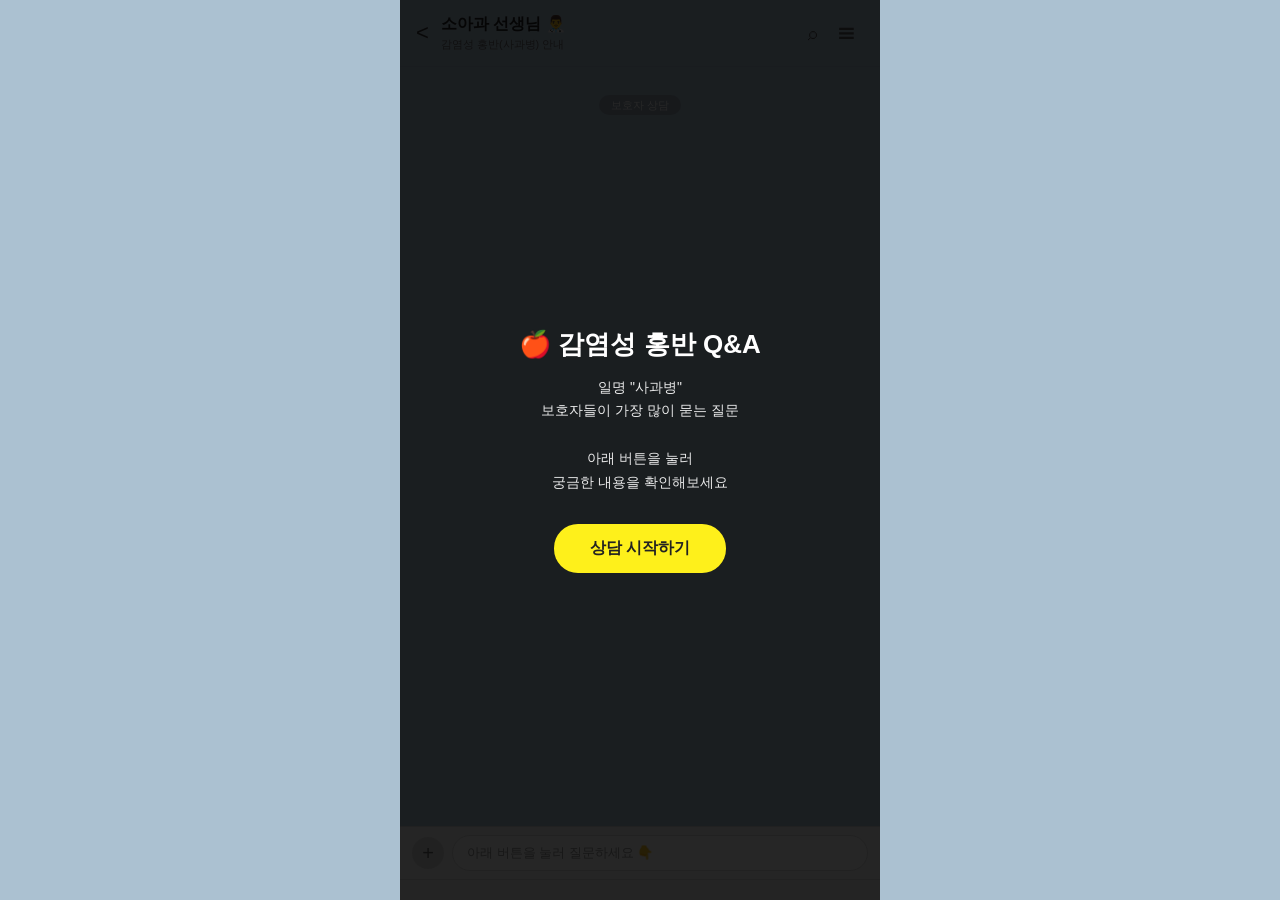
==== Erythema_infectiosum.html @ 3cbdd3fc "Add files via upload" ====
﻿<!DOCTYPE html><html lang="ko"><head><meta charset="UTF-8"><meta name="viewport" content="width=device-width, initial-scale=1.0, maximum-scale=1.0, user-scalable=no"><title>감염성 홍반 보호자 Q&A</title><style>  * { margin: 0; padding: 0; box-sizing: border-box; -webkit-tap-highlight-color: transparent; }    body {    font-family: -apple-system, BlinkMacSystemFont, "Apple SD Gothic Neo", "Malgun Gothic", sans-serif;    background: #abc1d1;    height: 100vh;    overflow: hidden;    display: flex;    justify-content: center;  }  .phone {    width: 100%;    max-width: 480px;    height: 100vh;    background: #b2c7d9;    display: flex;    flex-direction: column;    position: relative;  }  .header {    background: #b2c7d9;    padding: 14px 16px;    display: flex;    align-items: center;    border-bottom: 1px solid rgba(0,0,0,0.05);    flex-shrink: 0;  }  .back { font-size: 22px; color: #333; margin-right: 12px; }  .header-info { flex: 1; }  .header-name { font-size: 16px; font-weight: 600; color: #222; }  .header-sub { font-size: 11px; color: #666; margin-top: 2px; }  .header-icons { font-size: 18px; color: #555; letter-spacing: 8px; }  .chat {    flex: 1;    overflow-y: auto;    padding: 16px 12px 16px;    scroll-behavior: smooth;  }  .date-divider { text-align: center; margin: 12px 0 16px; }  .date-divider span {    background: rgba(0,0,0,0.15);    color: #fff;    font-size: 11px;    padding: 4px 12px;    border-radius: 12px;  }  .section-divider { text-align: center; margin: 18px 0 10px; }  .section-divider span {    background: rgba(255,255,255,0.7);    color: #2a5f8f;    font-size: 13px;    font-weight: 700;    padding: 6px 16px;    border-radius: 14px;  }  .msg-row {    display: flex;    margin-bottom: 6px;    align-items: flex-end;    animation: fadeIn 0.3s ease;  }  @keyframes fadeIn {    from { opacity: 0; transform: translateY(8px); }    to { opacity: 1; transform: translateY(0); }  }  .msg-row.left { justify-content: flex-start; }  .msg-row.right { justify-content: flex-end; }  .avatar {    width: 38px; height: 38px;    border-radius: 14px;    background: linear-gradient(135deg, #ff9a9e, #fad0c4);    margin-right: 8px;    display: flex;    align-items: center;    justify-content: center;    font-size: 20px;    flex-shrink: 0;    align-self: flex-start;    margin-top: 4px;  }  .msg-content { max-width: 78%; display: flex; flex-direction: column; }  .sender-name {    font-size: 12px;    color: #333;    margin-bottom: 4px;    margin-left: 2px;  }  .bubble-wrap { display: flex; align-items: flex-end; gap: 4px; }  .msg-row.right .bubble-wrap { flex-direction: row-reverse; }  .bubble {    padding: 9px 13px;    border-radius: 14px;    font-size: 14.5px;    line-height: 1.5;    word-break: break-word;    white-space: pre-wrap;  }  .bubble.left { background: #fff; color: #111; border-top-left-radius: 4px; }  .bubble.right { background: #fef01b; color: #111; border-top-right-radius: 4px; }  /* 이미지 말풍선 */  .bubble.image-bubble {    padding: 4px;    background: #fff;    overflow: hidden;    max-width: 260px;  }  .bubble.image-bubble img {    width: 100%;    border-radius: 10px;    display: block;    cursor: pointer;  }  .bubble.image-bubble .caption {    font-size: 11.5px;    color: #666;    padding: 6px 8px 4px;    line-height: 1.4;  }  .img-loading {    width: 240px; height: 160px;    background: linear-gradient(90deg, #f0f0f0 25%, #e0e0e0 50%, #f0f0f0 75%);    background-size: 200% 100%;    animation: shimmer 1.5s infinite;    border-radius: 10px;    display: flex;    align-items: center;    justify-content: center;    color: #999;    font-size: 12px;  }  @keyframes shimmer {    0% { background-position: 200% 0; }    100% { background-position: -200% 0; }  }  /* 이미지 모달 (확대보기) */  .img-modal {    position: fixed;    inset: 0;    background: rgba(0,0,0,0.9);    display: none;    align-items: center;    justify-content: center;    z-index: 200;    padding: 20px;  }  .img-modal.show { display: flex; }  .img-modal img { max-width: 100%; max-height: 90vh; border-radius: 8px; }  .img-modal .close-btn {    position: absolute;    top: 20px; right: 20px;    color: white;    font-size: 30px;    background: rgba(0,0,0,0.5);    width: 40px; height: 40px;    border-radius: 50%;    display: flex;    align-items: center;    justify-content: center;    cursor: pointer;  }  .time { font-size: 10px; color: #555; white-space: nowrap; }  .typing {    display: inline-flex;    align-items: center;    gap: 4px;    padding: 12px 14px;  }  .typing span {    width: 7px; height: 7px;    border-radius: 50%;    background: #999;    animation: typing 1.2s infinite;  }  .typing span:nth-child(2) { animation-delay: 0.2s; }  .typing span:nth-child(3) { animation-delay: 0.4s; }  @keyframes typing {    0%, 60%, 100% { transform: translateY(0); opacity: 0.4; }    30% { transform: translateY(-5px); opacity: 1; }  }  .input-bar {    background: #f7f7f7;    padding: 8px 12px;    display: flex;    align-items: center;    gap: 8px;    border-top: 1px solid #ddd;    flex-shrink: 0;  }  .plus-btn {    width: 32px; height: 32px;    border-radius: 50%;    background: #e0e0e0;    display: flex; align-items: center; justify-content: center;    font-size: 20px; color: #666;  }  .input-area {    flex: 1;    background: white;    border-radius: 18px;    padding: 8px 14px;    font-size: 13px;    color: #999;    user-select: none;    border: 1px solid #e0e0e0;  }  .category-bar {    background: #f0f0f0;    padding: 10px 8px;    display: flex;    flex-wrap: wrap;    gap: 6px;    border-top: 1px solid #ddd;    flex-shrink: 0;    justify-content: center;  }  .cat-btn {    background: white;    border: 1.5px solid #b2c7d9;    color: #2a5f8f;    padding: 8px 12px;    border-radius: 18px;    font-size: 12.5px;    font-weight: 600;    cursor: pointer;    transition: all 0.2s;    flex: 0 0 auto;  }  .cat-btn:active { transform: scale(0.95); }  .cat-btn.done {    background: #e0e0e0;    color: #999;    border-color: #ccc;  }  .start-overlay {    position: absolute;    inset: 0;    background: rgba(0,0,0,0.85);    color: white;    display: flex;    flex-direction: column;    justify-content: center;    align-items: center;    z-index: 100;    padding: 30px;    text-align: center;  }  .start-overlay h1 { font-size: 26px; margin-bottom: 14px; }  .start-overlay p { font-size: 14px; line-height: 1.7; opacity: 0.9; margin-bottom: 30px; }  .start-btn {    background: #fef01b;    color: #222;    padding: 14px 36px;    border-radius: 24px;    font-size: 16px;    font-weight: 700;    border: none;    cursor: pointer;  }  .start-overlay.hidden { display: none; }  .end-msg {    text-align: center;    color: #2a5f8f;    font-size: 13px;    padding: 18px;    background: rgba(255,255,255,0.6);    border-radius: 12px;    margin: 20px 8px;    line-height: 1.7;    font-weight: 500;  }  .chat::-webkit-scrollbar { width: 0; }</style></head><body><div class="phone">  <div class="start-overlay" id="startOverlay">    <h1>🍎 감염성 홍반 Q&A</h1>    <p>일명 "사과병"<br>보호자들이 가장 많이 묻는 질문<br><br>아래 버튼을 눌러<br>궁금한 내용을 확인해보세요</p>    <button class="start-btn" onclick="startChat()">상담 시작하기</button>  </div>  <div class="header">    <div class="back">&lt;</div>    <div class="header-info">      <div class="header-name">소아과 선생님 👨‍⚕️</div>      <div class="header-sub">감염성 홍반(사과병) 안내</div>    </div>    <div class="header-icons">⌕ ☰</div>  </div>  <div class="chat" id="chat">    <div class="date-divider"><span>보호자 상담</span></div>  </div>  <div class="input-bar">    <div class="plus-btn">+</div>    <div class="input-area">아래 버튼을 눌러 질문하세요 👇</div>  </div>  <div class="category-bar" id="categoryBar"></div></div><!-- 이미지 확대 모달 --><div class="img-modal" id="imgModal" onclick="closeModal()">  <div class="close-btn">✕</div>  <img id="modalImg" src="" alt=""></div><script>const categories = [  {    id: 'cause',    label: '원인',    icon: '🦠',    messages: [      { type: 'user', text: '선생님, 감염성 홍반이 뭔가요? 원인이 뭐예요?' },      { type: 'doc', text: '안녕하세요 어머님 😊\n감염성 홍반은 흔히 "사과병" 또는 "다섯번째병"이라고 불러요' },      { type: 'doc', text: '원인은 파보바이러스 B19(Parvovirus B19)라는 바이러스입니다' },      { type: 'doc', text: '⚠️ 참고로 사람한테만 감염되는 바이러스라서\n강아지·고양이의 파보바이러스와는 전혀 다른 종류예요!\n반려동물은 걱정 안 하셔도 됩니다 🐶🐱' },      { type: 'doc', text: '주로 늦겨울~초여름에 유행하고\n4~10세 학령기 아이들에서 가장 많아요' }    ]  },  {    id: 'transmission',    label: '전염경로',    icon: '😷',    messages: [      { type: 'user', text: '어떻게 옮는 건가요?' },      { type: 'doc', text: '주로 비말 감염이에요\n기침이나 재채기를 통해 전파됩니다' },      { type: 'doc', text: '그 외에도\n• 침이 묻은 장난감/물건을 통한 접촉\n• 임신부 → 태아 (드물게)\n• 수혈 (매우 드물게)\n으로 전파될 수 있어요' },      { type: 'doc', text: '💡 핵심은 손씻기와 기침예절이에요!' }    ]  },  {    id: 'incubation',    label: '잠복기',    icon: '⏰',    messages: [      { type: 'user', text: '잠복기는 얼마나 되나요?' },      { type: 'doc', text: '바이러스에 노출된 후\n약 4~14일 (평균 1~2주)\n후에 증상이 나타나요' },      { type: 'doc', text: '일부 아이들은 최대 21일까지\n잠복기가 길어지기도 합니다' },      { type: 'doc', text: '그래서 어린이집/유치원에서 한 명 걸리면\n2~3주 뒤에 다른 아이가 발진이 나오는 경우가 흔해요' }    ]  },  {    id: 'symptom',    label: '증상',    icon: '🤒',    messages: [      { type: 'user', text: '어떤 증상이 나타나요? 사진으로 보여주실 수 있나요?' },      { type: 'doc', text: '네, 사진과 함께 설명드릴게요 📸\n증상은 보통 3단계로 진행됩니다' },      { type: 'doc', text: '【1단계】 전구기 (발진 1주일 전쯤)\n• 미열, 콧물, 두통\n• 인후통, 근육통\n• 그냥 가벼운 감기처럼 보여요' },      { type: 'doc', text: '【2단계】 얼굴 발진기 🍎\n양쪽 뺨이 빨갛게!\n"따귀 맞은 듯한" 발진이 특징이에요' },      {         type: 'image',         src: 'https://www.cdc.gov/parvovirus-b19/media/images/2024/05/Parvovirus-B19-Slapped-Cheek-Rash.jpg',        caption: '📷 양쪽 뺨의 "사과 빰" 발진 (출처: CDC)'      },      { type: 'doc', text: '보시면 양쪽 뺨이 빨갛고\n입 주변은 하얗게 보이죠?\n이게 가장 특징적인 모습이에요\n👉 그래서 "사과병"이라고 불러요' },      { type: 'doc', text: '【3단계】 몸통·사지 발진기\n1~4일 뒤 팔, 다리, 몸통으로 확산되고\n레이스 모양(망상형)의 분홍 발진이 나타나요' },      {         type: 'image',         src: 'https://litfl.com/wp-content/uploads/2022/03/Erythema-infectiosum-fifth-disease-2-1024x316.png',        caption: '📷 얼굴 + 팔다리 발진 진행 모습 (출처: LITFL)'      },      {         type: 'image',         src: 'https://i0.wp.com/obgynkey.com/wp-content/uploads/2018/12/m_p9780071767019-ch112_f002.png',        caption: '📷 팔의 레이스 모양(망상형) 발진'      },      { type: 'doc', text: '팔다리에 그물·레이스 같은 무늬 보이시죠?\n가려움증이 동반될 수 있어요\n이미지를 탭하면 크게 볼 수 있어요 👆' }    ]  },  {    id: 'duration',    label: '지속기간',    icon: '📅',    messages: [      { type: 'user', text: '발진은 얼마나 가나요?' },      { type: 'doc', text: '얼굴 발진: 4~5일 내 사라져요\n몸통·사지 발진: 1~3주까지 지속될 수 있어요' },      { type: 'doc', text: '⚠️ 중요!\n발진이 사라진 뒤에도 다음 상황에서\n다시 진해 보일 수 있어요\n\n• 햇빛 노출\n• 더운 환경\n• 목욕 후\n• 운동 후\n• 스트레스' },      { type: 'doc', text: '이건 정상적인 경과예요 👌\n재발한 게 아니니까 걱정 마세요!' }    ]  },  {    id: 'isolation',    label: '격리/등원',    icon: '🏫',    messages: [      { type: 'user', text: '어린이집 보내도 되나요? 격리해야 하나요?' },      { type: 'doc', text: '결론부터 말씀드리면\n발진이 나왔을 땐 이미 전염력이 거의 없어요!' },      { type: 'doc', text: '전염력이 가장 강한 시기는\n👉 발진 나타나기 1주일 전 (전구기)\n\n발진을 보고 진단됐을 땐\n이미 전염 시기가 지난 거예요' },      { type: 'doc', text: '✅ 등원/등교 가능 조건\n• 열이 없고\n• 컨디션이 괜찮으면 OK\n\n법정감염병에도 포함되지 않아서\n등교중지 대상이 아닙니다' },      { type: 'doc', text: '🚨 단, 아래 분들과의 접촉은 피해주세요\n• 임신부\n• 면역저하자\n• 만성 빈혈 환자\n  (겸상적혈구병 등)' }    ]  },  {    id: 'treatment',    label: '치료',    icon: '💊',    messages: [      { type: 'user', text: '치료는 어떻게 해요? 약 먹어야 하나요?' },      { type: 'doc', text: '특별한 치료제나 백신은 없어요\n대증치료(증상 완화)가 원칙입니다' },      { type: 'doc', text: '【집에서 할 수 있는 케어】\n• 열이 나면 → 해열제\n  (아세트아미노펜, 이부프로펜)\n• 가려움 심하면 → 항히스타민제\n• 충분한 휴식과 수분 섭취' },      { type: 'doc', text: '대부분 자연 치유됩니다 😊\n그리고 한 번 앓으면\n평생 면역이 생겨요!' }    ]  },  {    id: 'warning',    label: '주의사항',    icon: '⚠️',    messages: [      { type: 'user', text: '언제 병원에 다시 와야 하나요?' },      { type: 'doc', text: '대부분은 합병증 없이 회복되지만\n아래 경우엔 꼭 진료받으세요!' },      { type: 'doc', text: '🚨 즉시 진료 필요\n• 기존에 빈혈이 있는 아이\n  (일과성 무형성 발증 위험)\n• 면역저하 아동\n• 관절통·관절염 동반\n• 고열 지속\n• 아이가 처지고 창백함\n• 호흡이 가쁨' },      { type: 'doc', text: '🤰 임신부 주의!\n가족 중 감염된 아이가 있다면\n임신부는 산부인과 진료를 받아\n항체 검사를 받으시는 게 좋아요\n\n(특히 임신 20주 이전 감염 시\n드물게 태아 합병증 가능성)' },      { type: 'doc', text: '【예방법】\n백신은 없으므로\n✋ 손 씻기\n🤧 기침 예절\n🥄 개인 물품 분리 사용\n이게 가장 좋은 예방법이에요!' }    ]  }];let currentCategory = null;let messageIndex = 0;let isPlaying = false;const completedCategories = new Set();const chat = document.getElementById('chat');const categoryBar = document.getElementById('categoryBar');function startChat() {  document.getElementById('startOverlay').classList.add('hidden');  renderButtons();  setTimeout(() => {    addDocMessage('안녕하세요 어머님! 👋\n감염성 홍반(사과병)에 대해 궁금하신 점을\n아래 버튼을 눌러 확인해보세요 😊');  }, 400);}function renderButtons() {  categoryBar.innerHTML = '';  categories.forEach(cat => {    const btn = document.createElement('button');    btn.className = 'cat-btn';    if (completedCategories.has(cat.id)) btn.classList.add('done');    btn.innerHTML = `${cat.icon} ${cat.label}`;    btn.onclick = () => selectCategory(cat.id);    categoryBar.appendChild(btn);  });  if (completedCategories.size === categories.length) {    const endBtn = document.createElement('button');    endBtn.className = 'cat-btn';    endBtn.style.background = '#ffd6d6';    endBtn.style.borderColor = '#ff9a9a';    endBtn.style.color = '#a02020';    endBtn.innerHTML = '✨ 상담 종료';    endBtn.onclick = endChat;    categoryBar.appendChild(endBtn);  }}function selectCategory(id) {  if (isPlaying) return;    currentCategory = categories.find(c => c.id === id);  messageIndex = 0;  isPlaying = true;  const div = document.createElement('div');  div.className = 'section-divider';  div.innerHTML = `<span>${currentCategory.icon} ${currentCategory.label}</span>`;  chat.appendChild(div);  scrollDown();  playNext();}function playNext() {  if (!currentCategory || messageIndex >= currentCategory.messages.length) {    isPlaying = false;    completedCategories.add(currentCategory.id);    currentCategory = null;    renderButtons();    return;  }  const msg = currentCategory.messages[messageIndex];    if (msg.type === 'user') {    addUserMessage(msg.text);    messageIndex++;    setTimeout(playNext, 700);  } else if (msg.type === 'image') {    showTyping();    setTimeout(() => {      hideTyping();      addImageMessage(msg.src, msg.caption);      messageIndex++;      setTimeout(playNext, 800);    }, 1100);  } else {    showTyping();    setTimeout(() => {      hideTyping();      addDocMessage(msg.text);      messageIndex++;      setTimeout(playNext, 600);    }, 900);  }}function getTime() {  const now = new Date();  let h = now.getHours();  const m = String(now.getMinutes()).padStart(2, '0');  const ampm = h < 12 ? '오전' : '오후';  h = h % 12 || 12;  return `${ampm} ${h}:${m}`;}function addDocMessage(text) {  const row = document.createElement('div');  row.className = 'msg-row left';  row.innerHTML = `    <div class="avatar">👨‍⚕️</div>    <div class="msg-content">      <div class="sender-name">소아과 선생님</div>      <div class="bubble-wrap">        <div class="bubble left">${text}</div>        <div class="time">${getTime()}</div>      </div>    </div>  `;  chat.appendChild(row);  scrollDown();}function addImageMessage(src, caption) {  const row = document.createElement('div');  row.className = 'msg-row left';    const bubbleId = 'img-' + Date.now();  row.innerHTML = `    <div class="avatar">👨‍⚕️</div>    <div class="msg-content">      <div class="sender-name">소아과 선생님</div>      <div class="bubble-wrap">        <div class="bubble left image-bubble" id="${bubbleId}">          <div class="img-loading">이미지 로딩 중...</div>          ${caption ? `<div class="caption">${caption}</div>` : ''}        </div>        <div class="time">${getTime()}</div>      </div>    </div>  `;  chat.appendChild(row);  scrollDown();  // 이미지 비동기 로딩 (실패 시 대체 표시)  const img = new Image();  img.onload = function() {    const bubble = document.getElementById(bubbleId);    if (bubble) {      const loading = bubble.querySelector('.img-loading');      if (loading) loading.remove();      const imgEl = document.createElement('img');      imgEl.src = src;      imgEl.alt = caption || '의학 사진';      imgEl.onclick = () => openModal(src);      bubble.insertBefore(imgEl, bubble.firstChild);      scrollDown();    }  };  img.onerror = function() {    const bubble = document.getElementById(bubbleId);    if (bubble) {      const loading = bubble.querySelector('.img-loading');      if (loading) {        loading.innerHTML = '⚠️ 이미지를 불러올 수 없습니다<br><a href="' + src + '" target="_blank" style="color:#2a5f8f;font-size:11px;">원본 링크 열기</a>';        loading.style.flexDirection = 'column';        loading.style.textAlign = 'center';        loading.style.padding = '20px';        loading.style.height = 'auto';      }    }  };  img.src = src;}function addUserMessage(text) {  const row = document.createElement('div');  row.className = 'msg-row right';  row.innerHTML = `    <div class="msg-content">      <div class="bubble-wrap">        <div class="time">${getTime()}</div>        <div class="bubble right">${text}</div>      </div>    </div>  `;  chat.appendChild(row);  scrollDown();}function showTyping() {  const row = document.createElement('div');  row.className = 'msg-row left';  row.id = 'typingRow';  row.innerHTML = `    <div class="avatar">👨‍⚕️</div>    <div class="msg-content">      <div class="bubble-wrap">        <div class="bubble left">          <div class="typing"><span></span><span></span><span></span></div>        </div>      </div>    </div>  `;  chat.appendChild(row);  scrollDown();}function hideTyping() {  const t = document.getElementById('typingRow');  if (t) t.remove();}function openModal(src) {  document.getElementById('modalImg').src = src;  document.getElementById('imgModal').classList.add('show');}function closeModal() {  document.getElementById('imgModal').classList.remove('show');}function endChat() {  const div = document.createElement('div');  div.className = 'end-msg';  div.innerHTML = '✨ 상담이 완료되었습니다<br><br>📌 추가 궁금증이 생기시면<br>언제든 진료실로 문의주세요<br><br>아이가 빨리 낫기를 바랍니다 🍀';  chat.appendChild(div);  categoryBar.innerHTML = '';  scrollDown();}function scrollDown() {  setTimeout(() => {    chat.scrollTop = chat.scrollHeight;  }, 50);}</script></body></html>
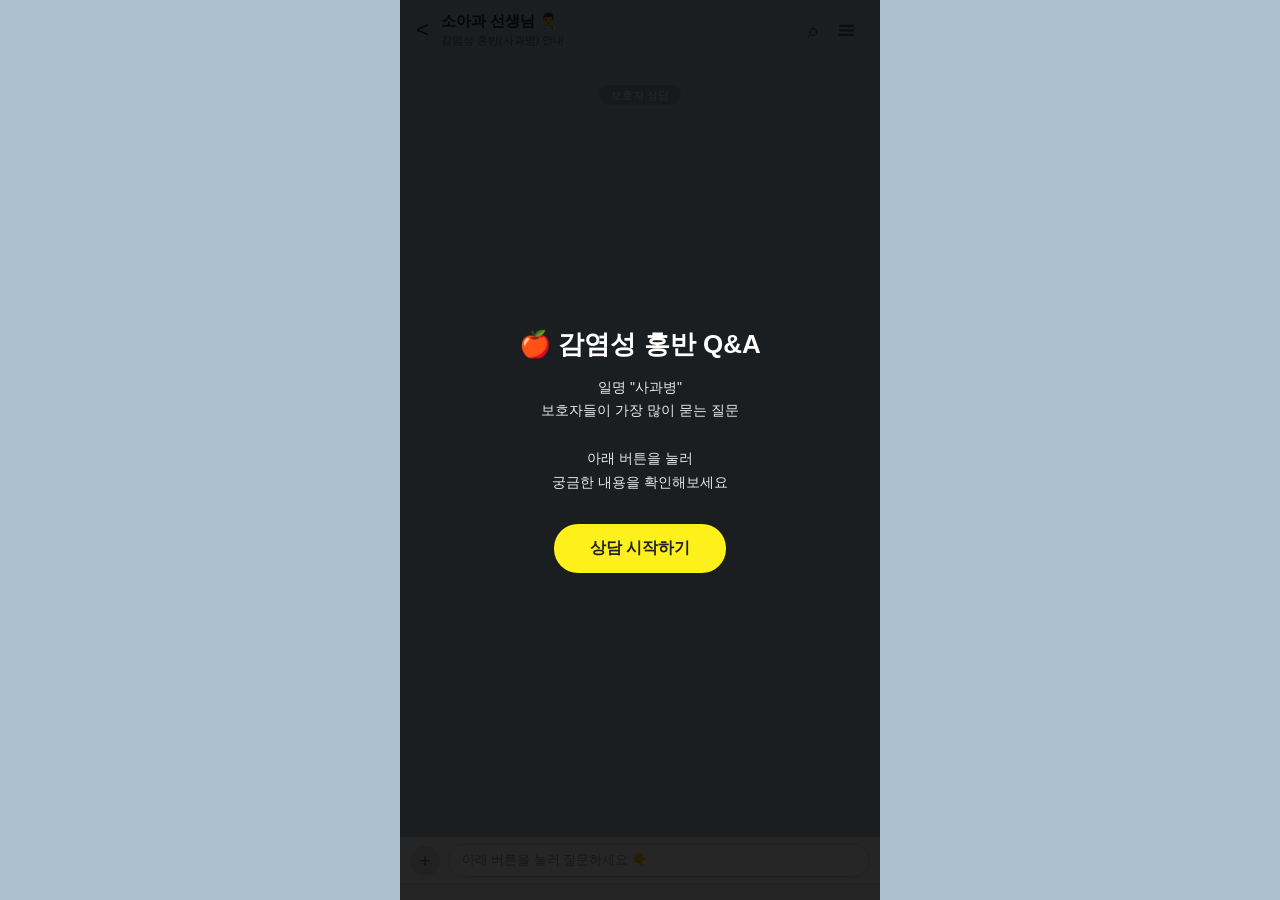
==== commit a9eadca8: "Add files via upload" ====
--- a/Erythema_infectiosum.html
+++ b/Erythema_infectiosum.html
@@ -2,52 +2,63 @@
 <html lang="ko"> <head> <meta charset="UTF-8">-<meta name="viewport" content="width=device-width, initial-scale=1.0, maximum-scale=1.0, user-scalable=no">+<meta name="viewport" content="width=device-width, initial-scale=1.0, maximum-scale=1.0, user-scalable=no, viewport-fit=cover"> <title>감염성 홍반 보호자 Q&A</title> <style>   * { margin: 0; padding: 0; box-sizing: border-box; -webkit-tap-highlight-color: transparent; }   +  html, body {+    height: 100%;+    overflow: hidden;+  }+     body {     font-family: -apple-system, BlinkMacSystemFont, "Apple SD Gothic Neo", "Malgun Gothic", sans-serif;     background: #abc1d1;+    display: flex;+    justify-content: center;+    /* iOS Safari 대응 */     height: 100vh;-    overflow: hidden;-    display: flex;-    justify-content: center;+    height: 100dvh;   }    .phone {     width: 100%;     max-width: 480px;     height: 100vh;+    height: 100dvh;     background: #b2c7d9;     display: flex;     flex-direction: column;     position: relative;-  }-+    overflow: hidden;+  }++  /* 헤더 - 고정 높이 */   .header {     background: #b2c7d9;-    padding: 14px 16px;+    padding: 12px 16px;     display: flex;     align-items: center;     border-bottom: 1px solid rgba(0,0,0,0.05);     flex-shrink: 0;   }   .back { font-size: 22px; color: #333; margin-right: 12px; }-  .header-info { flex: 1; }-  .header-name { font-size: 16px; font-weight: 600; color: #222; }+  .header-info { flex: 1; min-width: 0; }+  .header-name { font-size: 15px; font-weight: 600; color: #222; }   .header-sub { font-size: 11px; color: #666; margin-top: 2px; }   .header-icons { font-size: 18px; color: #555; letter-spacing: 8px; } +  /* 채팅 영역 - flex로 남은 공간 차지 */   .chat {-    flex: 1;+    flex: 1 1 auto;     overflow-y: auto;-    padding: 16px 12px 16px;-    scroll-behavior: smooth;-  }--  .date-divider { text-align: center; margin: 12px 0 16px; }+    -webkit-overflow-scrolling: touch;+    padding: 14px 10px;+    min-height: 0; /* flex 자식 스크롤 핵심 */+  }++  .date-divider { text-align: center; margin: 10px 0 14px; }   .date-divider span {     background: rgba(0,0,0,0.15);     color: #fff;@@ -56,7 +67,7 @@
     border-radius: 12px;   } -  .section-divider { text-align: center; margin: 18px 0 10px; }+  .section-divider { text-align: center; margin: 16px 0 8px; }   .section-divider span {     background: rgba(255,255,255,0.7);     color: #2a5f8f;@@ -81,24 +92,24 @@
   .msg-row.right { justify-content: flex-end; }    .avatar {-    width: 38px; height: 38px;-    border-radius: 14px;+    width: 36px; height: 36px;+    border-radius: 13px;     background: linear-gradient(135deg, #ff9a9e, #fad0c4);-    margin-right: 8px;+    margin-right: 6px;     display: flex;     align-items: center;     justify-content: center;-    font-size: 20px;+    font-size: 19px;     flex-shrink: 0;     align-self: flex-start;     margin-top: 4px;   } -  .msg-content { max-width: 78%; display: flex; flex-direction: column; }+  .msg-content { max-width: 75%; display: flex; flex-direction: column; }   .sender-name {-    font-size: 12px;+    font-size: 11.5px;     color: #333;-    margin-bottom: 4px;+    margin-bottom: 3px;     margin-left: 2px;   } @@ -106,9 +117,9 @@
   .msg-row.right .bubble-wrap { flex-direction: row-reverse; }    .bubble {-    padding: 9px 13px;+    padding: 8px 12px;     border-radius: 14px;-    font-size: 14.5px;+    font-size: 14px;     line-height: 1.5;     word-break: break-word;     white-space: pre-wrap;@@ -116,12 +127,11 @@
   .bubble.left { background: #fff; color: #111; border-top-left-radius: 4px; }   .bubble.right { background: #fef01b; color: #111; border-top-right-radius: 4px; } -  /* 이미지 말풍선 */   .bubble.image-bubble {     padding: 4px;     background: #fff;     overflow: hidden;-    max-width: 260px;+    max-width: 240px;   }   .bubble.image-bubble img {     width: 100%;@@ -130,13 +140,13 @@
     cursor: pointer;   }   .bubble.image-bubble .caption {-    font-size: 11.5px;+    font-size: 11px;     color: #666;-    padding: 6px 8px 4px;+    padding: 5px 7px 3px;     line-height: 1.4;   }   .img-loading {-    width: 240px; height: 160px;+    width: 220px; height: 150px;     background: linear-gradient(90deg, #f0f0f0 25%, #e0e0e0 50%, #f0f0f0 75%);     background-size: 200% 100%;     animation: shimmer 1.5s infinite;@@ -152,7 +162,6 @@
     100% { background-position: -200% 0; }   } -  /* 이미지 모달 (확대보기) */   .img-modal {     position: fixed;     inset: 0;@@ -169,7 +178,7 @@
     position: absolute;     top: 20px; right: 20px;     color: white;-    font-size: 30px;+    font-size: 28px;     background: rgba(0,0,0,0.5);     width: 40px; height: 40px;     border-radius: 50%;@@ -185,7 +194,7 @@
     display: inline-flex;     align-items: center;     gap: 4px;-    padding: 12px 14px;+    padding: 10px 12px;   }   .typing span {     width: 7px; height: 7px;@@ -200,9 +209,10 @@
     30% { transform: translateY(-5px); opacity: 1; }   } +  /* 입력바 - 고정 높이 */   .input-bar {     background: #f7f7f7;-    padding: 8px 12px;+    padding: 6px 10px;     display: flex;     align-items: center;     gap: 8px;@@ -210,44 +220,50 @@
     flex-shrink: 0;   }   .plus-btn {-    width: 32px; height: 32px;+    width: 30px; height: 30px;     border-radius: 50%;     background: #e0e0e0;     display: flex; align-items: center; justify-content: center;-    font-size: 20px; color: #666;+    font-size: 19px; color: #666;+    flex-shrink: 0;   }   .input-area {     flex: 1;     background: white;     border-radius: 18px;-    padding: 8px 14px;-    font-size: 13px;+    padding: 7px 13px;+    font-size: 12.5px;     color: #999;     user-select: none;     border: 1px solid #e0e0e0;   } +  /* 카테고리 버튼 영역 - 항상 보임, 스크롤 가능 */   .category-bar {     background: #f0f0f0;-    padding: 10px 8px;+    padding: 8px 6px calc(8px + env(safe-area-inset-bottom));     display: flex;     flex-wrap: wrap;-    gap: 6px;+    gap: 5px;     border-top: 1px solid #ddd;     flex-shrink: 0;     justify-content: center;+    max-height: 130px;+    overflow-y: auto;+    -webkit-overflow-scrolling: touch;   }   .cat-btn {     background: white;     border: 1.5px solid #b2c7d9;     color: #2a5f8f;-    padding: 8px 12px;-    border-radius: 18px;-    font-size: 12.5px;+    padding: 7px 11px;+    border-radius: 16px;+    font-size: 12px;     font-weight: 600;     cursor: pointer;     transition: all 0.2s;     flex: 0 0 auto;+    white-space: nowrap;   }   .cat-btn:active { transform: scale(0.95); }   .cat-btn.done {@@ -287,15 +303,26 @@
     text-align: center;     color: #2a5f8f;     font-size: 13px;-    padding: 18px;+    padding: 16px;     background: rgba(255,255,255,0.6);     border-radius: 12px;-    margin: 20px 8px;+    margin: 16px 8px;     line-height: 1.7;     font-weight: 500;   } -  .chat::-webkit-scrollbar { width: 0; }+  .chat::-webkit-scrollbar,+  .category-bar::-webkit-scrollbar { width: 0; height: 0; }++  /* 작은 화면(아이폰 SE 등) 대응 */+  @media (max-height: 700px) {+    .header { padding: 10px 14px; }+    .header-name { font-size: 14px; }+    .input-bar { padding: 5px 10px; }+    .input-area { font-size: 12px; padding: 6px 12px; }+    .category-bar { max-height: 100px; padding: 6px 6px; }+    .cat-btn { padding: 6px 10px; font-size: 11.5px; }+  } </style> </head> <body>@@ -328,7 +355,6 @@
   <div class="category-bar" id="categoryBar"></div> </div> -<!-- 이미지 확대 모달 --> <div class="img-modal" id="imgModal" onclick="closeModal()">   <div class="close-btn">✕</div>   <img id="modalImg" src="" alt="">@@ -337,9 +363,7 @@
 <script> const categories = [   {-    id: 'cause',-    label: '원인',-    icon: '🦠',+    id: 'cause', label: '원인', icon: '🦠',     messages: [       { type: 'user', text: '선생님, 감염성 홍반이 뭔가요? 원인이 뭐예요?' },       { type: 'doc', text: '안녕하세요 어머님 😊\n감염성 홍반은 흔히 "사과병" 또는 "다섯번째병"이라고 불러요' },@@ -349,9 +373,7 @@
     ]   },   {-    id: 'transmission',-    label: '전염경로',-    icon: '😷',+    id: 'transmission', label: '전염경로', icon: '😷',     messages: [       { type: 'user', text: '어떻게 옮는 건가요?' },       { type: 'doc', text: '주로 비말 감염이에요\n기침이나 재채기를 통해 전파됩니다' },@@ -360,9 +382,7 @@
     ]   },   {-    id: 'incubation',-    label: '잠복기',-    icon: '⏰',+    id: 'incubation', label: '잠복기', icon: '⏰',     messages: [       { type: 'user', text: '잠복기는 얼마나 되나요?' },       { type: 'doc', text: '바이러스에 노출된 후\n약 4~14일 (평균 1~2주)\n후에 증상이 나타나요' },@@ -371,38 +391,22 @@
     ]   },   {-    id: 'symptom',-    label: '증상',-    icon: '🤒',+    id: 'symptom', label: '증상', icon: '🤒',     messages: [       { type: 'user', text: '어떤 증상이 나타나요? 사진으로 보여주실 수 있나요?' },       { type: 'doc', text: '네, 사진과 함께 설명드릴게요 📸\n증상은 보통 3단계로 진행됩니다' },       { type: 'doc', text: '【1단계】 전구기 (발진 1주일 전쯤)\n• 미열, 콧물, 두통\n• 인후통, 근육통\n• 그냥 가벼운 감기처럼 보여요' },       { type: 'doc', text: '【2단계】 얼굴 발진기 🍎\n양쪽 뺨이 빨갛게!\n"따귀 맞은 듯한" 발진이 특징이에요' },-      { -        type: 'image', -        src: 'https://www.cdc.gov/parvovirus-b19/media/images/2024/05/Parvovirus-B19-Slapped-Cheek-Rash.jpg',-        caption: '📷 양쪽 뺨의 "사과 빰" 발진 (출처: CDC)'-      },+      { type: 'image', src: 'https://www.cdc.gov/parvovirus-b19/media/images/2024/05/Parvovirus-B19-Slapped-Cheek-Rash.jpg', caption: '📷 양쪽 뺨의 "사과 빰" 발진 (출처: CDC)' },       { type: 'doc', text: '보시면 양쪽 뺨이 빨갛고\n입 주변은 하얗게 보이죠?\n이게 가장 특징적인 모습이에요\n👉 그래서 "사과병"이라고 불러요' },       { type: 'doc', text: '【3단계】 몸통·사지 발진기\n1~4일 뒤 팔, 다리, 몸통으로 확산되고\n레이스 모양(망상형)의 분홍 발진이 나타나요' },-      { -        type: 'image', -        src: 'https://litfl.com/wp-content/uploads/2022/03/Erythema-infectiosum-fifth-disease-2-1024x316.png',-        caption: '📷 얼굴 + 팔다리 발진 진행 모습 (출처: LITFL)'-      },-      { -        type: 'image', -        src: 'https://i0.wp.com/obgynkey.com/wp-content/uploads/2018/12/m_p9780071767019-ch112_f002.png',-        caption: '📷 팔의 레이스 모양(망상형) 발진'-      },+      { type: 'image', src: 'https://litfl.com/wp-content/uploads/2022/03/Erythema-infectiosum-fifth-disease-2-1024x316.png', caption: '📷 얼굴 + 팔다리 발진 진행 모습 (출처: LITFL)' },+      { type: 'image', src: 'https://i0.wp.com/obgynkey.com/wp-content/uploads/2018/12/m_p9780071767019-ch112_f002.png', caption: '📷 팔의 레이스 모양(망상형) 발진' },       { type: 'doc', text: '팔다리에 그물·레이스 같은 무늬 보이시죠?\n가려움증이 동반될 수 있어요\n이미지를 탭하면 크게 볼 수 있어요 👆' }     ]   },   {-    id: 'duration',-    label: '지속기간',-    icon: '📅',+    id: 'duration', label: '지속기간', icon: '📅',     messages: [       { type: 'user', text: '발진은 얼마나 가나요?' },       { type: 'doc', text: '얼굴 발진: 4~5일 내 사라져요\n몸통·사지 발진: 1~3주까지 지속될 수 있어요' },@@ -411,9 +415,7 @@
     ]   },   {-    id: 'isolation',-    label: '격리/등원',-    icon: '🏫',+    id: 'isolation', label: '격리/등원', icon: '🏫',     messages: [       { type: 'user', text: '어린이집 보내도 되나요? 격리해야 하나요?' },       { type: 'doc', text: '결론부터 말씀드리면\n발진이 나왔을 땐 이미 전염력이 거의 없어요!' },@@ -423,9 +425,7 @@
     ]   },   {-    id: 'treatment',-    label: '치료',-    icon: '💊',+    id: 'treatment', label: '치료', icon: '💊',     messages: [       { type: 'user', text: '치료는 어떻게 해요? 약 먹어야 하나요?' },       { type: 'doc', text: '특별한 치료제나 백신은 없어요\n대증치료(증상 완화)가 원칙입니다' },@@ -434,9 +434,7 @@
     ]   },   {-    id: 'warning',-    label: '주의사항',-    icon: '⚠️',+    id: 'warning', label: '주의사항', icon: '⚠️',     messages: [       { type: 'user', text: '언제 병원에 다시 와야 하나요?' },       { type: 'doc', text: '대부분은 합병증 없이 회복되지만\n아래 경우엔 꼭 진료받으세요!' },@@ -488,7 +486,6 @@
  function selectCategory(id) {   if (isPlaying) return;-     currentCategory = categories.find(c => c.id === id);   messageIndex = 0;   isPlaying = true;@@ -498,7 +495,6 @@
   div.innerHTML = `<span>${currentCategory.icon} ${currentCategory.label}</span>`;   chat.appendChild(div);   scrollDown();-   playNext(); } @@ -510,9 +506,7 @@
     renderButtons();     return;   }-   const msg = currentCategory.messages[messageIndex];-     if (msg.type === 'user') {     addUserMessage(msg.text);     messageIndex++;@@ -565,7 +559,6 @@
 function addImageMessage(src, caption) {   const row = document.createElement('div');   row.className = 'msg-row left';-     const bubbleId = 'img-' + Date.now();   row.innerHTML = `     <div class="avatar">👨‍⚕️</div>@@ -583,7 +576,6 @@
   chat.appendChild(row);   scrollDown(); -  // 이미지 비동기 로딩 (실패 시 대체 표시)   const img = new Image();   img.onload = function() {     const bubble = document.getElementById(bubbleId);
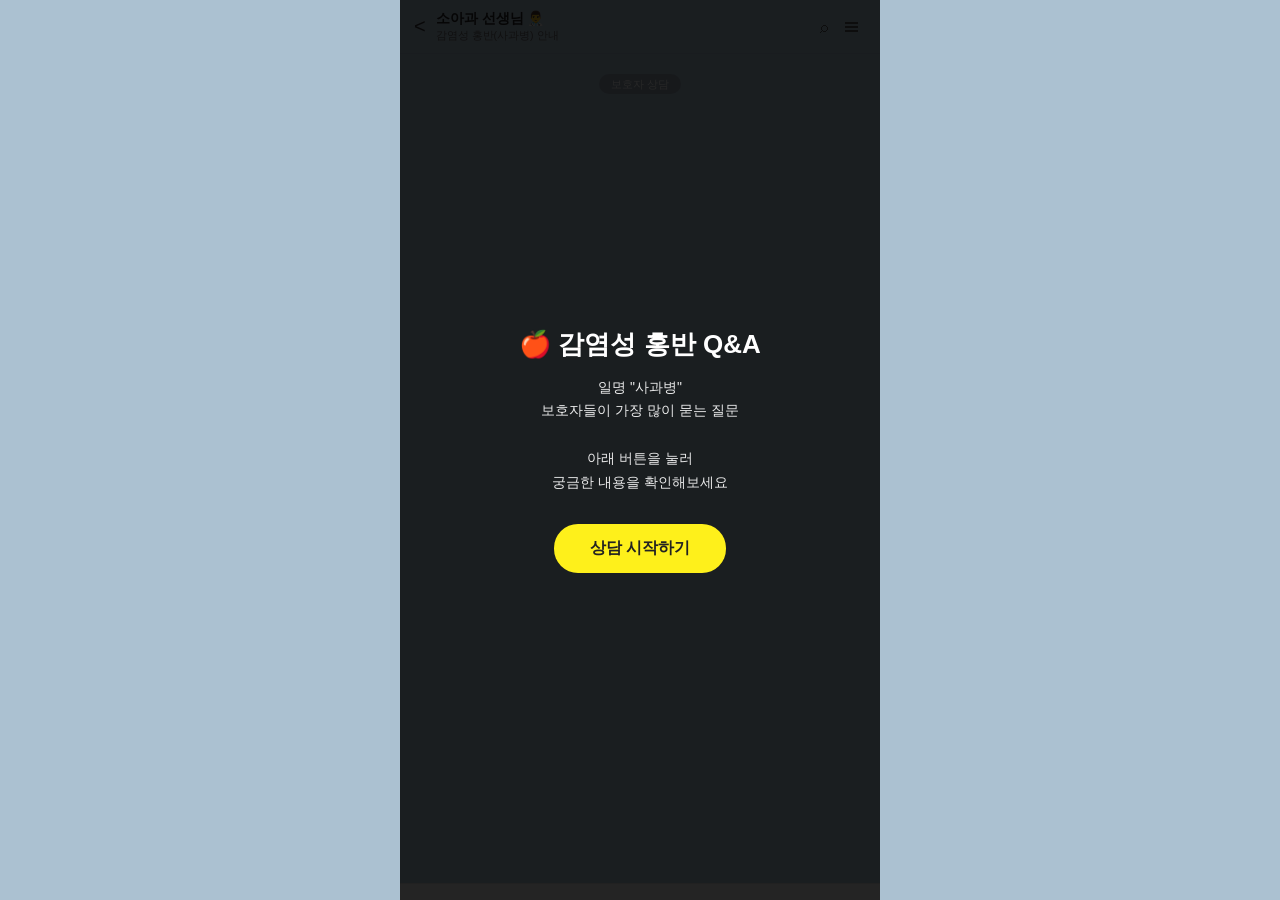
==== commit 4f15b187: "Add files via upload" ====
--- a/Erythema_infectiosum.html
+++ b/Erythema_infectiosum.html
@@ -17,7 +17,6 @@
     background: #abc1d1;     display: flex;     justify-content: center;-    /* iOS Safari 대응 */     height: 100vh;     height: 100dvh;   }@@ -34,31 +33,31 @@
     overflow: hidden;   } -  /* 헤더 - 고정 높이 */+  /* 헤더 */   .header {     background: #b2c7d9;-    padding: 12px 16px;+    padding: 10px 14px;     display: flex;     align-items: center;     border-bottom: 1px solid rgba(0,0,0,0.05);     flex-shrink: 0;   }-  .back { font-size: 22px; color: #333; margin-right: 12px; }+  .back { font-size: 20px; color: #333; margin-right: 10px; }   .header-info { flex: 1; min-width: 0; }-  .header-name { font-size: 15px; font-weight: 600; color: #222; }-  .header-sub { font-size: 11px; color: #666; margin-top: 2px; }-  .header-icons { font-size: 18px; color: #555; letter-spacing: 8px; }--  /* 채팅 영역 - flex로 남은 공간 차지 */+  .header-name { font-size: 14px; font-weight: 600; color: #222; }+  .header-sub { font-size: 10.5px; color: #666; margin-top: 1px; }+  .header-icons { font-size: 16px; color: #555; letter-spacing: 6px; }++  /* 채팅 영역 */   .chat {     flex: 1 1 auto;     overflow-y: auto;     -webkit-overflow-scrolling: touch;-    padding: 14px 10px;-    min-height: 0; /* flex 자식 스크롤 핵심 */-  }--  .date-divider { text-align: center; margin: 10px 0 14px; }+    padding: 12px 10px;+    min-height: 0;+  }++  .date-divider { text-align: center; margin: 8px 0 12px; }   .date-divider span {     background: rgba(0,0,0,0.15);     color: #fff;@@ -67,19 +66,19 @@
     border-radius: 12px;   } -  .section-divider { text-align: center; margin: 16px 0 8px; }+  .section-divider { text-align: center; margin: 14px 0 8px; }   .section-divider span {     background: rgba(255,255,255,0.7);     color: #2a5f8f;-    font-size: 13px;+    font-size: 12.5px;     font-weight: 700;-    padding: 6px 16px;+    padding: 5px 14px;     border-radius: 14px;   }    .msg-row {     display: flex;-    margin-bottom: 6px;+    margin-bottom: 5px;     align-items: flex-end;     animation: fadeIn 0.3s ease;   }@@ -92,14 +91,14 @@
   .msg-row.right { justify-content: flex-end; }    .avatar {-    width: 36px; height: 36px;-    border-radius: 13px;+    width: 34px; height: 34px;+    border-radius: 12px;     background: linear-gradient(135deg, #ff9a9e, #fad0c4);     margin-right: 6px;     display: flex;     align-items: center;     justify-content: center;-    font-size: 19px;+    font-size: 18px;     flex-shrink: 0;     align-self: flex-start;     margin-top: 4px;@@ -107,7 +106,7 @@
    .msg-content { max-width: 75%; display: flex; flex-direction: column; }   .sender-name {-    font-size: 11.5px;+    font-size: 11px;     color: #333;     margin-bottom: 3px;     margin-left: 2px;@@ -117,9 +116,9 @@
   .msg-row.right .bubble-wrap { flex-direction: row-reverse; }    .bubble {-    padding: 8px 12px;-    border-radius: 14px;-    font-size: 14px;+    padding: 8px 11px;+    border-radius: 13px;+    font-size: 13.5px;     line-height: 1.5;     word-break: break-word;     white-space: pre-wrap;@@ -131,7 +130,7 @@
     padding: 4px;     background: #fff;     overflow: hidden;-    max-width: 240px;+    max-width: 230px;   }   .bubble.image-bubble img {     width: 100%;@@ -146,7 +145,7 @@
     line-height: 1.4;   }   .img-loading {-    width: 220px; height: 150px;+    width: 210px; height: 140px;     background: linear-gradient(90deg, #f0f0f0 25%, #e0e0e0 50%, #f0f0f0 75%);     background-size: 200% 100%;     animation: shimmer 1.5s infinite;@@ -194,10 +193,10 @@
     display: inline-flex;     align-items: center;     gap: 4px;-    padding: 10px 12px;+    padding: 9px 11px;   }   .typing span {-    width: 7px; height: 7px;+    width: 6px; height: 6px;     border-radius: 50%;     background: #999;     animation: typing 1.2s infinite;@@ -209,67 +208,52 @@
     30% { transform: translateY(-5px); opacity: 1; }   } -  /* 입력바 - 고정 높이 */-  .input-bar {-    background: #f7f7f7;-    padding: 6px 10px;-    display: flex;-    align-items: center;-    gap: 8px;-    border-top: 1px solid #ddd;-    flex-shrink: 0;-  }-  .plus-btn {-    width: 30px; height: 30px;-    border-radius: 50%;-    background: #e0e0e0;-    display: flex; align-items: center; justify-content: center;-    font-size: 19px; color: #666;-    flex-shrink: 0;-  }-  .input-area {-    flex: 1;-    background: white;-    border-radius: 18px;-    padding: 7px 13px;-    font-size: 12.5px;-    color: #999;-    user-select: none;-    border: 1px solid #e0e0e0;-  }--  /* 카테고리 버튼 영역 - 항상 보임, 스크롤 가능 */+  /* 카테고리 버튼 영역 - 그리드로 깔끔하게 */   .category-bar {     background: #f0f0f0;-    padding: 8px 6px calc(8px + env(safe-area-inset-bottom));-    display: flex;-    flex-wrap: wrap;+    padding: 8px 8px calc(8px + env(safe-area-inset-bottom));+    display: grid;+    grid-template-columns: repeat(4, 1fr);     gap: 5px;     border-top: 1px solid #ddd;     flex-shrink: 0;-    justify-content: center;-    max-height: 130px;-    overflow-y: auto;-    -webkit-overflow-scrolling: touch;   }   .cat-btn {     background: white;     border: 1.5px solid #b2c7d9;     color: #2a5f8f;-    padding: 7px 11px;-    border-radius: 16px;-    font-size: 12px;+    padding: 8px 4px;+    border-radius: 12px;+    font-size: 11.5px;     font-weight: 600;     cursor: pointer;     transition: all 0.2s;-    flex: 0 0 auto;     white-space: nowrap;-  }+    overflow: hidden;+    text-overflow: ellipsis;+    line-height: 1.3;+    display: flex;+    flex-direction: column;+    align-items: center;+    gap: 2px;+  }+  .cat-btn .icon { font-size: 18px; }+  .cat-btn .label { font-size: 11px; }   .cat-btn:active { transform: scale(0.95); }   .cat-btn.done {     background: #e0e0e0;     color: #999;     border-color: #ccc;+    opacity: 0.7;+  }+  .cat-btn.end-btn {+    grid-column: span 4;+    background: #ffd6d6;+    border-color: #ff9a9a;+    color: #a02020;+    flex-direction: row;+    padding: 9px;+    font-size: 13px;   }    .start-overlay {@@ -311,17 +295,23 @@
     font-weight: 500;   } -  .chat::-webkit-scrollbar,-  .category-bar::-webkit-scrollbar { width: 0; height: 0; }--  /* 작은 화면(아이폰 SE 등) 대응 */+  .chat::-webkit-scrollbar { width: 0; height: 0; }++  /* 작은 화면 대응 */   @media (max-height: 700px) {-    .header { padding: 10px 14px; }-    .header-name { font-size: 14px; }-    .input-bar { padding: 5px 10px; }-    .input-area { font-size: 12px; padding: 6px 12px; }-    .category-bar { max-height: 100px; padding: 6px 6px; }-    .cat-btn { padding: 6px 10px; font-size: 11.5px; }+    .header { padding: 8px 12px; }+    .header-name { font-size: 13px; }+    .header-sub { font-size: 10px; }+    .category-bar { padding: 6px 6px calc(6px + env(safe-area-inset-bottom)); gap: 4px; }+    .cat-btn { padding: 6px 3px; }+    .cat-btn .icon { font-size: 16px; }+    .cat-btn .label { font-size: 10.5px; }+  }+  +  @media (max-height: 600px) {+    .cat-btn { padding: 5px 3px; }+    .cat-btn .icon { font-size: 14px; }+    .cat-btn .label { font-size: 10px; }   } </style> </head>@@ -347,11 +337,6 @@
     <div class="date-divider"><span>보호자 상담</span></div>   </div> -  <div class="input-bar">-    <div class="plus-btn">+</div>-    <div class="input-area">아래 버튼을 눌러 질문하세요 👇</div>-  </div>-   <div class="category-bar" id="categoryBar"></div> </div> @@ -373,7 +358,7 @@
     ]   },   {-    id: 'transmission', label: '전염경로', icon: '😷',+    id: 'transmission', label: '전염', icon: '😷',     messages: [       { type: 'user', text: '어떻게 옮는 건가요?' },       { type: 'doc', text: '주로 비말 감염이에요\n기침이나 재채기를 통해 전파됩니다' },@@ -457,7 +442,7 @@
   document.getElementById('startOverlay').classList.add('hidden');   renderButtons();   setTimeout(() => {-    addDocMessage('안녕하세요 어머님! 👋\n감염성 홍반(사과병)에 대해 궁금하신 점을\n아래 버튼을 눌러 확인해보세요 😊');+    addDocMessage('안녕하세요 어머님! 👋\n감염성 홍반(사과병)에 대해\n궁금한 항목을 아래 버튼에서 골라주세요 😊');   }, 400); } @@ -467,18 +452,15 @@
     const btn = document.createElement('button');     btn.className = 'cat-btn';     if (completedCategories.has(cat.id)) btn.classList.add('done');-    btn.innerHTML = `${cat.icon} ${cat.label}`;+    btn.innerHTML = `<span class="icon">${cat.icon}</span><span class="label">${cat.label}</span>`;     btn.onclick = () => selectCategory(cat.id);     categoryBar.appendChild(btn);   });    if (completedCategories.size === categories.length) {     const endBtn = document.createElement('button');-    endBtn.className = 'cat-btn';-    endBtn.style.background = '#ffd6d6';-    endBtn.style.borderColor = '#ff9a9a';-    endBtn.style.color = '#a02020';-    endBtn.innerHTML = '✨ 상담 종료';+    endBtn.className = 'cat-btn end-btn';+    endBtn.innerHTML = '✨ 상담 종료하기';     endBtn.onclick = endChat;     categoryBar.appendChild(endBtn);   }
